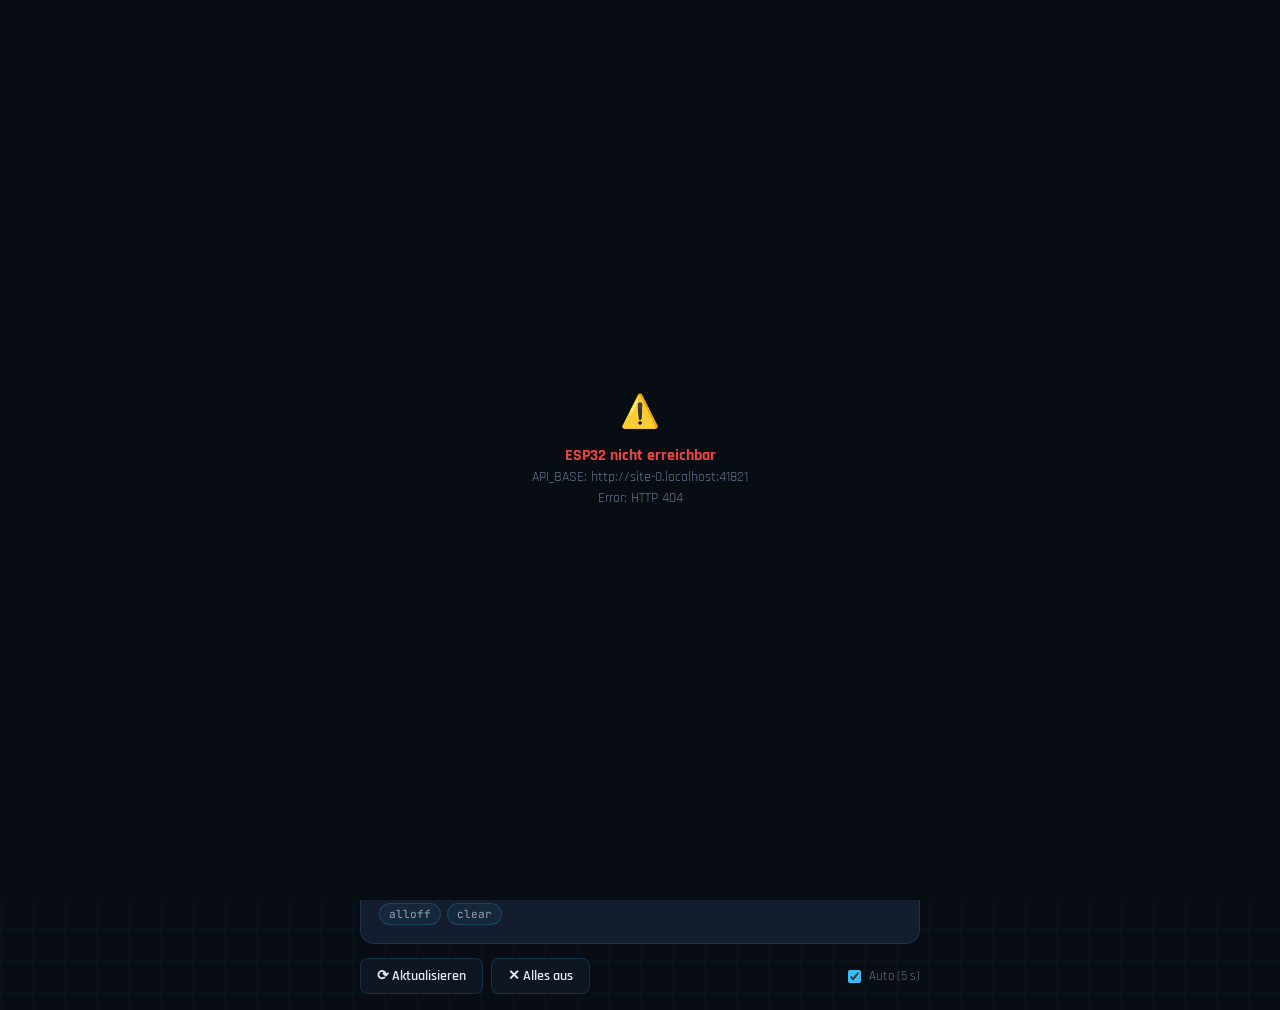
==== GPIO-Control-3/index.html @ cfd2796a "Add files via upload" ====
<!DOCTYPE html>
<html lang="de">
<head>
  <meta charset="UTF-8">
  <meta name="viewport" content="width=device-width, initial-scale=1.0">
  <title>ESP32 GPIO Master</title>
  <style>
    /* ── Design-System ─────────────────────────────────── */
    @import url('https://fonts.googleapis.com/css2?family=JetBrains+Mono:wght@400;700&family=Rajdhani:wght@400;600;700&display=swap');

    :root {
      --bg:        #080d14;
      --surface:   #0e1621;
      --card:      #131d2d;
      --border:    rgba(56, 189, 248, 0.15);
      --accent:    #38bdf8;
      --accent2:   #0ea5e9;
      --on:        #22c55e;
      --off:       #ef4444;
      --warn:      #f59e0b;
      --text:      #e2e8f0;
      --muted:     #64748b;
      --font-ui:   'Rajdhani', sans-serif;
      --font-mono: 'JetBrains Mono', monospace;
    }

    *, *::before, *::after { box-sizing: border-box; margin: 0; padding: 0; }

    body {
      background: var(--bg);
      color: var(--text);
      font-family: var(--font-ui);
      font-size: 16px;
      min-height: 100vh;
      padding: 16px;
      /* Subtiles Gitter-Muster */
      background-image:
        linear-gradient(rgba(56,189,248,.03) 1px, transparent 1px),
        linear-gradient(90deg, rgba(56,189,248,.03) 1px, transparent 1px);
      background-size: 32px 32px;
    }

    /* ── Layout ─────────────────────────────────────────── */
    .wrapper {
      max-width: 560px;
      margin: 0 auto;
    }

    header {
      display: flex;
      align-items: center;
      gap: 12px;
      margin-bottom: 20px;
      padding-bottom: 16px;
      border-bottom: 1px solid var(--border);
    }

    .logo {
      width: 40px; height: 40px;
      background: linear-gradient(135deg, var(--accent), var(--accent2));
      border-radius: 10px;
      display: flex; align-items: center; justify-content: center;
      font-size: 1.2rem;
      flex-shrink: 0;
    }

    h1 {
      font-family: var(--font-ui);
      font-size: 1.5rem;
      font-weight: 700;
      letter-spacing: .05em;
      color: var(--accent);
      line-height: 1;
    }
    h1 small { display: block; font-size: .75rem; color: var(--muted); font-weight: 400; margin-top: 3px; }

    /* ── Verbindungsstatus ──────────────────────────────── */
    #conn-badge {
      margin-left: auto;
      padding: 4px 10px;
      border-radius: 20px;
      font-size: .75rem;
      font-family: var(--font-mono);
      background: rgba(100,116,139,.2);
      color: var(--muted);
      border: 1px solid var(--border);
      white-space: nowrap;
      transition: .4s;
    }
    #conn-badge.online  { background: rgba(34,197,94,.12); color: var(--on); border-color: rgba(34,197,94,.3); }
    #conn-badge.offline { background: rgba(239,68,68,.12); color: var(--off); border-color: rgba(239,68,68,.3); }

    /* ── Karten ─────────────────────────────────────────── */
    .card {
      background: var(--card);
      border: 1px solid var(--border);
      border-radius: 14px;
      padding: 18px;
      margin-bottom: 14px;
      position: relative;
      overflow: hidden;
    }
    .card::before {
      content: '';
      position: absolute;
      top: 0; left: 0; right: 0;
      height: 2px;
      background: linear-gradient(90deg, var(--accent), transparent);
      opacity: .5;
    }

    .card-title {
      font-size: .7rem;
      font-weight: 700;
      letter-spacing: .15em;
      text-transform: uppercase;
      color: var(--accent);
      margin-bottom: 14px;
    }

    /* ── Outputs ─────────────────────────────────────────── */
    .pin-row {
      display: flex;
      align-items: center;
      gap: 10px;
      padding: 10px 0;
      border-bottom: 1px solid rgba(255,255,255,.04);
    }
    .pin-row:last-child { border-bottom: none; }

    .pin-label {
      flex: 1;
      min-width: 0;
    }
    .pin-label strong {
      display: block;
      font-size: .95rem;
      font-weight: 600;
    }
    .pin-label span {
      font-size: .75rem;
      color: var(--muted);
      font-family: var(--font-mono);
    }

    /* Toggle-Schalter */
    .toggle {
      position: relative;
      width: 48px; height: 26px;
      flex-shrink: 0;
    }
    .toggle input { opacity: 0; width: 0; height: 0; }
    .toggle-track {
      position: absolute;
      inset: 0;
      background: #1e293b;
      border-radius: 13px;
      border: 1px solid var(--border);
      cursor: pointer;
      transition: .3s;
    }
    .toggle input:checked + .toggle-track { background: var(--on); border-color: var(--on); }
    .toggle-track::after {
      content: '';
      position: absolute;
      top: 3px; left: 3px;
      width: 18px; height: 18px;
      border-radius: 50%;
      background: #fff;
      transition: .25s cubic-bezier(.34,1.56,.64,1);
    }
    .toggle input:checked + .toggle-track::after { transform: translateX(22px); }

    /* LED-Indikator */
    .led {
      width: 10px; height: 10px;
      border-radius: 50%;
      background: #1e293b;
      flex-shrink: 0;
      transition: .3s;
    }
    .led.on  { background: var(--on);  box-shadow: 0 0 8px var(--on); }
    .led.off { background: var(--off); box-shadow: 0 0 6px var(--off); }

    /* PWM-Slider */
    .pwm-wrap {
      flex: 1;
      display: flex;
      align-items: center;
      gap: 8px;
    }
    input[type=range] {
      -webkit-appearance: none;
      flex: 1;
      height: 4px;
      border-radius: 2px;
      background: #1e293b;
      outline: none;
      cursor: pointer;
    }
    input[type=range]::-webkit-slider-thumb {
      -webkit-appearance: none;
      width: 16px; height: 16px;
      border-radius: 50%;
      background: var(--accent);
      cursor: pointer;
      transition: .15s;
    }
    input[type=range]::-webkit-slider-thumb:active { transform: scale(1.3); }
    .pwm-val {
      font-family: var(--font-mono);
      font-size: .75rem;
      color: var(--accent);
      min-width: 28px;
      text-align: right;
    }

    /* ── Inputs ──────────────────────────────────────────── */
    .input-row {
      display: flex;
      align-items: center;
      gap: 10px;
      padding: 10px 0;
      border-bottom: 1px solid rgba(255,255,255,.04);
    }
    .input-row:last-child { border-bottom: none; }

    .input-val {
      font-family: var(--font-mono);
      font-size: .8rem;
      padding: 3px 8px;
      border-radius: 6px;
      background: rgba(0,0,0,.3);
      border: 1px solid var(--border);
      min-width: 74px;
      text-align: center;
    }
    .input-val.high { color: var(--on);  border-color: rgba(34,197,94,.4); }
    .input-val.low  { color: var(--off); border-color: rgba(239,68,68,.4); }

    /* ── System-Info ─────────────────────────────────────── */
    .info-grid {
      display: grid;
      grid-template-columns: 1fr 1fr;
      gap: 8px;
    }
    .info-item {
      background: rgba(0,0,0,.3);
      border-radius: 8px;
      padding: 10px 12px;
      border: 1px solid var(--border);
    }
    .info-item label {
      display: block;
      font-size: .65rem;
      letter-spacing: .1em;
      text-transform: uppercase;
      color: var(--muted);
      margin-bottom: 4px;
    }
    .info-item value {
      font-family: var(--font-mono);
      font-size: .85rem;
      color: var(--accent);
    }

    /* ── Steuerleiste unten ──────────────────────────────── */
    .toolbar {
      display: flex;
      align-items: center;
      gap: 8px;
      margin-top: 14px;
      flex-wrap: wrap;
    }

    .btn {
      padding: 8px 16px;
      border: 1px solid var(--border);
      border-radius: 8px;
      background: var(--surface);
      color: var(--text);
      font-family: var(--font-ui);
      font-size: .85rem;
      font-weight: 600;
      cursor: pointer;
      transition: .2s;
      display: flex;
      align-items: center;
      gap: 6px;
    }
    .btn:hover { background: rgba(56,189,248,.1); border-color: var(--accent); color: var(--accent); }
    .btn:active { transform: scale(.96); }
    .btn.danger:hover { background: rgba(239,68,68,.1); border-color: var(--off); color: var(--off); }

    /* Auto-Refresh Toggle */
    .auto-label {
      display: flex;
      align-items: center;
      gap: 8px;
      margin-left: auto;
      font-size: .8rem;
      color: var(--muted);
      cursor: pointer;
    }
    .auto-label input { accent-color: var(--accent); }

    /* ── Toast-Meldungen ─────────────────────────────────── */
    #toast-container {
      position: fixed;
      bottom: 20px; right: 16px;
      display: flex;
      flex-direction: column;
      gap: 8px;
      z-index: 9999;
      pointer-events: none;
    }
    .toast {
      padding: 10px 16px;
      border-radius: 10px;
      font-family: var(--font-mono);
      font-size: .78rem;
      border: 1px solid var(--border);
      background: var(--card);
      color: var(--text);
      animation: slideIn .3s ease, fadeOut .3s ease 2.5s forwards;
      max-width: 280px;
    }
    .toast.ok  { border-color: rgba(34,197,94,.4);  color: var(--on); }
    .toast.err { border-color: rgba(239,68,68,.4);  color: var(--off); }
    @keyframes slideIn  { from { opacity:0; transform:translateX(20px); } }
    @keyframes fadeOut  { to   { opacity:0; transform:translateX(20px); } }

    /* ── Lade-Overlay ────────────────────────────────────── */
    #loading {
      position: fixed; inset: 0;
      background: var(--bg);
      display: flex; align-items: center; justify-content: center;
      flex-direction: column; gap: 16px;
      z-index: 100;
      transition: opacity .5s;
    }
    #loading.hidden { opacity: 0; pointer-events: none; }
    .spin {
      width: 44px; height: 44px;
      border: 3px solid var(--surface);
      border-top: 3px solid var(--accent);
      border-radius: 50%;
      animation: rot 1s linear infinite;
    }
    @keyframes rot { to { transform: rotate(360deg); } }
    #loading p { color: var(--muted); font-size: .9rem; font-family: var(--font-mono); }

    /* ── Konsole ─────────────────────────────────────────── */
    .console-log {
      background: #050a10;
      border: 1px solid var(--border);
      border-radius: 10px;
      padding: 10px 12px;
      height: 160px;
      overflow-y: auto;
      font-family: var(--font-mono);
      font-size: .75rem;
      line-height: 1.6;
      margin-bottom: 10px;
      scroll-behavior: smooth;
    }
    .console-log::-webkit-scrollbar { width: 4px; }
    .console-log::-webkit-scrollbar-track { background: transparent; }
    .console-log::-webkit-scrollbar-thumb { background: #1e293b; border-radius: 2px; }

    .log-line { display: flex; gap: 8px; }
    .log-time  { color: #334155; flex-shrink: 0; }
    .log-cmd   { color: var(--accent); }
    .log-ok    { color: var(--on); }
    .log-err   { color: var(--off); }
    .log-info  { color: var(--warn); }
    .log-hint  { color: #475569; font-style: italic; }

    .console-input-row {
      display: flex;
      gap: 8px;
      align-items: center;
    }
    .console-prompt {
      color: var(--accent);
      font-family: var(--font-mono);
      font-size: .85rem;
      flex-shrink: 0;
      user-select: none;
    }
    #cmd-input {
      flex: 1;
      background: #050a10;
      border: 1px solid var(--border);
      border-radius: 8px;
      padding: 8px 12px;
      color: var(--text);
      font-family: var(--font-mono);
      font-size: .82rem;
      outline: none;
      transition: border-color .2s;
      caret-color: var(--accent);
    }
    #cmd-input:focus { border-color: var(--accent); }
    #cmd-input::placeholder { color: #334155; }

    #cmd-send {
      padding: 8px 14px;
      background: rgba(56,189,248,.12);
      border: 1px solid rgba(56,189,248,.3);
      border-radius: 8px;
      color: var(--accent);
      font-family: var(--font-mono);
      font-size: .82rem;
      font-weight: 700;
      cursor: pointer;
      transition: .2s;
      flex-shrink: 0;
    }
    #cmd-send:hover { background: rgba(56,189,248,.25); }
    #cmd-send:active { transform: scale(.95); }

    .cmd-chips {
      display: flex;
      flex-wrap: wrap;
      gap: 6px;
      margin-top: 10px;
    }
    .chip {
      padding: 3px 9px;
      border-radius: 20px;
      background: rgba(56,189,248,.07);
      border: 1px solid rgba(56,189,248,.18);
      color: #94a3b8;
      font-family: var(--font-mono);
      font-size: .7rem;
      cursor: pointer;
      transition: .15s;
      user-select: none;
    }
    .chip:hover { background: rgba(56,189,248,.18); color: var(--accent); }
  </style>
</head>
<body>

<!-- Lade-Overlay -->
<div id="loading">
  <div class="spin"></div>
  <p>Verbinde mit ESP32…</p>
</div>

<!-- Toast-Behälter -->
<div id="toast-container"></div>

<div class="wrapper">

  <!-- Header -->
  <header>
    <div class="logo">⚡</div>
    <h1>GPIO Master <small>ESP32-S3 · WebUI</small></h1>
    <div id="conn-badge">● Verbinde…</div>
  </header>

  <!-- Outputs -->
  <div class="card">
    <div class="card-title">▶ Digital Outputs</div>
    <div id="outputs-container"><!-- dynamisch gefüllt --></div>
  </div>

  <!-- PWM -->
  <div class="card">
    <div class="card-title">〜 PWM Outputs</div>
    <div id="pwm-container"><!-- dynamisch gefüllt --></div>
  </div>

  <!-- Inputs -->
  <div class="card">
    <div class="card-title">◀ Digital Inputs</div>
    <div id="inputs-container"><!-- dynamisch gefüllt --></div>
  </div>

  <!-- System-Info -->
  <div class="card">
    <div class="card-title">ℹ System Info</div>
    <div class="info-grid">
      <div class="info-item"><label>IP-Adresse</label><value id="info-ip">—</value></div>
      <div class="info-item"><label>Hostname</label><value id="info-host">—</value></div>
      <div class="info-item"><label>RSSI</label><value id="info-rssi">—</value></div>
      <div class="info-item"><label>Uptime</label><value id="info-uptime">—</value></div>
      <div class="info-item"><label>Freier Heap</label><value id="info-heap">—</value></div>
      <div class="info-item"><label>Chip</label><value id="info-chip">—</value></div>
    </div>
  </div>

  <!-- Konsole -->
  <div class="card">
    <div class="card-title">⌨ Befehlskonsole</div>

    <!-- Ausgabe-Log -->
    <div class="console-log" id="console-log">
      <div class="log-line"><span class="log-hint">── ESP32 GPIO Konsole bereit ──</span></div>
      <div class="log-line"><span class="log-hint">Tippe <b style="color:#38bdf8">help</b> für alle Befehle</span></div>
    </div>

    <!-- Eingabe -->
    <div class="console-input-row">
      <span class="console-prompt">ESP32&gt;</span>
      <input id="cmd-input" type="text" placeholder="z.B.  set 2 1  |  pwm 13 128  |  read 4" autocomplete="off" spellcheck="false">
      <button id="cmd-send" onclick="runCmd()">↵</button>
    </div>

    <!-- Schnell-Chips -->
    <div class="cmd-chips" id="chips">
      <span class="chip" onclick="fillCmd('help')">help</span>
      <span class="chip" onclick="fillCmd('status')">status</span>
      <span class="chip" onclick="fillCmd('info')">info</span>
      <span class="chip" onclick="fillCmd('set 2 1')">set 2 1</span>
      <span class="chip" onclick="fillCmd('set 2 0')">set 2 0</span>
      <span class="chip" onclick="fillCmd('pwm 13 128')">pwm 13 128</span>
      <span class="chip" onclick="fillCmd('read 4')">read 4</span>
      <span class="chip" onclick="fillCmd('alloff')">alloff</span>
      <span class="chip" onclick="fillCmd('clear')">clear</span>
    </div>
  </div>

  <!-- Toolbar -->
  <div class="toolbar">
    <button class="btn" onclick="refreshAll()">⟳ Aktualisieren</button>
    <button class="btn danger" onclick="allOff()">✕ Alles aus</button>
    <label class="auto-label">
      <input type="checkbox" id="auto-refresh" checked>
      Auto (5 s)
    </label>
  </div>

</div>

<script>
// ═══════════════════════════════════════════════════════════
//  ESP32 GPIO Master — Frontend Logic
//  Basis-URL wird automatisch aus window.location ermittelt
// ═══════════════════════════════════════════════════════════

// Wenn die Seite direkt von GitHub geladen wird (Test):
// API_BASE auf den ESP32 zeigen lassen, z.B.:
//   const API_BASE = 'http://192.168.1.42';
// Im normalen Betrieb (via ESP32-Shell) ist das automatisch korrekt:
const API_BASE = window.location.origin.startsWith('http://') ||
                 window.location.hostname !== 'localhost' &&
                 !window.location.hostname.includes('github')
  ? window.location.origin   // Seite läuft vom ESP32 → relative Basis
  : 'http://esp32gpio.local'; // Fallback für direkten GitHub-Aufruf

let outputPins = [];  // { pin, label }
let inputPins  = [];  // { pin, label }
let pwmValues  = {};  // pin → duty
let autoTimer  = null;

// ── Toast ────────────────────────────────────────────────
function toast(msg, type = 'ok') {
  const t = document.createElement('div');
  t.className = 'toast ' + type;
  t.textContent = msg;
  document.getElementById('toast-container').appendChild(t);
  setTimeout(() => t.remove(), 3000);
}

// ── Fetch-Wrapper mit Fehlerbehandlung ───────────────────
async function api(path) {
  const r = await fetch(API_BASE + path);
  if (!r.ok) throw new Error('HTTP ' + r.status);
  return r.json();
}

// ── Pin-Konfiguration vom ESP32 laden ───────────────────
async function loadConfig() {
  const data = await api('/status');
  outputPins = data.pins.filter(p => p.output);
  inputPins  = data.pins.filter(p => !p.output);
  renderOutputs();
  renderPWM();
  renderInputs();
}

// ── Output-Karten rendern ────────────────────────────────
function renderOutputs() {
  const c = document.getElementById('outputs-container');
  if (!outputPins.length) { c.innerHTML = '<p style="color:var(--muted);font-size:.85rem">Keine Output-Pins konfiguriert</p>'; return; }
  c.innerHTML = outputPins.map(p => `
    <div class="pin-row">
      <div class="led" id="led-${p.pin}"></div>
      <div class="pin-label">
        <strong>${p.label}</strong>
        <span>GPIO ${p.pin}</span>
      </div>
      <label class="toggle">
        <input type="checkbox" id="tog-${p.pin}"
               onchange="setPin(${p.pin}, this.checked ? 1 : 0)"
               ${p.value ? 'checked' : ''}>
        <div class="toggle-track"></div>
      </label>
    </div>`).join('');
  outputPins.forEach(p => updateLed(p.pin, p.value));
}

// ── PWM-Karten rendern ───────────────────────────────────
function renderPWM() {
  const c = document.getElementById('pwm-container');
  if (!outputPins.length) { c.innerHTML = '<p style="color:var(--muted);font-size:.85rem">Keine PWM-Pins konfiguriert</p>'; return; }
  c.innerHTML = outputPins.map(p => `
    <div class="pin-row">
      <div class="pin-label">
        <strong>${p.label}</strong>
        <span>GPIO ${p.pin}</span>
      </div>
      <div class="pwm-wrap">
        <input type="range" min="0" max="255" value="${pwmValues[p.pin] || 0}"
               id="pwm-${p.pin}"
               oninput="document.getElementById('pv-${p.pin}').textContent=this.value"
               onchange="setPWM(${p.pin}, this.value)">
        <span class="pwm-val" id="pv-${p.pin}">${pwmValues[p.pin] || 0}</span>
      </div>
    </div>`).join('');
}

// ── Input-Karten rendern ─────────────────────────────────
function renderInputs() {
  const c = document.getElementById('inputs-container');
  if (!inputPins.length) { c.innerHTML = '<p style="color:var(--muted);font-size:.85rem">Keine Input-Pins konfiguriert</p>'; return; }
  c.innerHTML = inputPins.map(p => `
    <div class="input-row">
      <div class="led" id="led-in-${p.pin}"></div>
      <div class="pin-label" style="flex:1">
        <strong>${p.label}</strong>
        <span>GPIO ${p.pin}</span>
      </div>
      <div class="input-val" id="ival-${p.pin}">—</div>
    </div>`).join('');
  inputPins.forEach(p => updateInput(p.pin, p.value));
}

// ── LED-Zustand aktualisieren ────────────────────────────
function updateLed(pin, state) {
  const el = document.getElementById('led-' + pin);
  if (el) { el.className = 'led ' + (state ? 'on' : 'off'); }
  const tog = document.getElementById('tog-' + pin);
  if (tog) tog.checked = !!state;
}

function updateInput(pin, val) {
  const el = document.getElementById('ival-' + pin);
  if (el) {
    el.textContent = val ? 'HIGH (1)' : 'LOW  (0)';
    el.className = 'input-val ' + (val ? 'high' : 'low');
  }
  const led = document.getElementById('led-in-' + pin);
  if (led) led.className = 'led ' + (val ? 'on' : 'off');
}

// ── API-Aktionen ─────────────────────────────────────────
async function setPin(pin, state) {
  try {
    await api(`/set?pin=${pin}&state=${state}`);
    updateLed(pin, state);
    toast(`GPIO ${pin} → ${state ? 'EIN' : 'AUS'}`);
  } catch (e) {
    toast('Fehler: ' + e.message, 'err');
  }
}

async function setPWM(pin, duty) {
  try {
    await api(`/pwm?pin=${pin}&duty=${duty}`);
    pwmValues[pin] = duty;
    toast(`PWM GPIO ${pin} → ${duty}/255`);
  } catch (e) {
    toast('Fehler: ' + e.message, 'err');
  }
}

async function refreshInputs() {
  for (const p of inputPins) {
    try {
      const d = await api(`/read?pin=${p.pin}`);
      updateInput(p.pin, d.value);
    } catch {}
  }
}

async function refreshInfo() {
  try {
    const d = await api('/info');
    document.getElementById('info-ip').textContent    = d.ip;
    document.getElementById('info-host').textContent  = d.hostname;
    document.getElementById('info-rssi').textContent  = d.rssi + ' dBm';
    document.getElementById('info-uptime').textContent= formatUptime(d.uptime);
    document.getElementById('info-heap').textContent  = (d.heap / 1024).toFixed(1) + ' KB';
    document.getElementById('info-chip').textContent  = d.chip;
  } catch {}
}

function formatUptime(s) {
  const h = Math.floor(s / 3600), m = Math.floor((s % 3600) / 60);
  return `${h}h ${m}m`;
}

async function refreshAll() {
  await refreshInputs();
  await refreshInfo();
}

async function allOff() {
  for (const p of outputPins) await setPin(p.pin, 0);
}

// ── Verbindungsstatus ─────────────────────────────────────
async function checkConnection() {
  const badge = document.getElementById('conn-badge');
  try {
    await api('/info');
    badge.textContent = '● Online';
    badge.className = 'online';
  } catch {
    badge.textContent = '● Offline';
    badge.className = 'offline';
  }
}

// ── Auto-Refresh ──────────────────────────────────────────
document.getElementById('auto-refresh').addEventListener('change', function() {
  if (this.checked) startAuto(); else { clearInterval(autoTimer); autoTimer = null; }
});

function startAuto() {
  if (autoTimer) clearInterval(autoTimer);
  autoTimer = setInterval(async () => {
    await refreshInputs();
    await checkConnection();
  }, 5000);
}

// ── Konsole ───────────────────────────────────────────────
const cmdInput  = document.getElementById('cmd-input');
const consoleEl = document.getElementById('console-log');
let cmdHistory  = [];
let histIdx     = -1;

// Zeile ins Log schreiben
function clog(text, cls = 'log-ok') {
  const now = new Date();
  const ts  = now.toTimeString().slice(0,8);
  const line = document.createElement('div');
  line.className = 'log-line';
  line.innerHTML = `<span class="log-time">${ts}</span><span class="${cls}">${text}</span>`;
  consoleEl.appendChild(line);
  consoleEl.scrollTop = consoleEl.scrollHeight;
}

// Eingabe-Feld befüllen (Chips)
function fillCmd(val) {
  cmdInput.value = val;
  cmdInput.focus();
}

// Verlauf-Navigation mit Pfeiltasten
cmdInput.addEventListener('keydown', e => {
  if (e.key === 'Enter')     { runCmd(); return; }
  if (e.key === 'ArrowUp')   { e.preventDefault(); histIdx = Math.min(histIdx+1, cmdHistory.length-1); cmdInput.value = cmdHistory[histIdx] || ''; }
  if (e.key === 'ArrowDown') { e.preventDefault(); histIdx = Math.max(histIdx-1, -1); cmdInput.value = histIdx < 0 ? '' : cmdHistory[histIdx]; }
  if (e.key === 'Tab')       { e.preventDefault(); autoComplete(); }
});

function autoComplete() {
  const v = cmdInput.value.trim().toLowerCase();
  const cmds = ['help','status','info','set','pwm','read','alloff','clear','refresh'];
  const match = cmds.find(c => c.startsWith(v) && c !== v);
  if (match) { cmdInput.value = match + ' '; }
}

// Befehl ausführen
async function runCmd() {
  const raw  = cmdInput.value.trim();
  if (!raw) return;
  const args = raw.split(/\s+/);
  const cmd  = args[0].toLowerCase();

  clog('> ' + raw, 'log-cmd');
  cmdHistory.unshift(raw);
  histIdx = -1;
  cmdInput.value = '';

  // ── Integrierte Befehle ──────────────────────────────────
  if (cmd === 'clear') {
    consoleEl.innerHTML = '';
    clog('Konsole geleert.', 'log-hint');
    return;
  }

  if (cmd === 'help') {
    const lines = [
      '┌─ Verfügbare Befehle ─────────────────────',
      '│  set  &lt;pin&gt; &lt;0|1&gt;      → Digital-Output schalten',
      '│  pwm  &lt;pin&gt; &lt;0-255&gt;    → PWM-Wert setzen',
      '│  read &lt;pin&gt;            → Digital-Input lesen',
      '│  status               → Alle Pins als JSON',
      '│  info                 → System-Informationen',
      '│  alloff               → Alle Outputs ausschalten',
      '│  refresh              → UI aktualisieren',
      '│  clear                → Konsole leeren',
      '│  ↑↓  Verlauf  │  Tab  Autovervollständigung',
      '└──────────────────────────────────────────',
    ];
    lines.forEach(l => clog(l, 'log-info'));
    return;
  }

  if (cmd === 'refresh') {
    await refreshAll();
    clog('UI aktualisiert.', 'log-ok');
    return;
  }

  if (cmd === 'alloff') {
    await allOff();
    clog('Alle Outputs ausgeschaltet.', 'log-ok');
    return;
  }

  // ── ESP32-API-Befehle ────────────────────────────────────
  try {
    let path = '';

    if (cmd === 'set') {
      if (args.length < 3) { clog('Syntax: set <pin> <0|1>', 'log-err'); return; }
      path = `/set?pin=${args[1]}&state=${args[2]}`;
    } else if (cmd === 'pwm') {
      if (args.length < 3) { clog('Syntax: pwm <pin> <0-255>', 'log-err'); return; }
      path = `/pwm?pin=${args[1]}&duty=${args[2]}`;
    } else if (cmd === 'read') {
      if (args.length < 2) { clog('Syntax: read <pin>', 'log-err'); return; }
      path = `/read?pin=${args[1]}`;
    } else if (cmd === 'status') {
      path = '/status';
    } else if (cmd === 'info') {
      path = '/info';
    } else {
      clog(`Unbekannter Befehl: "${cmd}" — tippe help`, 'log-err');
      return;
    }

    const r    = await fetch(API_BASE + path);
    const text = await r.text();
    let   out  = text;
    try {
      // JSON formatiert ausgeben
      const json = JSON.parse(text);
      out = JSON.stringify(json, null, 2);
      out.split('\n').forEach(l => clog(l, 'log-ok'));
    } catch {
      clog(out, r.ok ? 'log-ok' : 'log-err');
    }

    // UI nach set/pwm/alloff sofort spiegeln
    if (cmd === 'set')  { updateLed(+args[1], +args[2]); }
    if (cmd === 'read') { try { updateInput(+args[1], JSON.parse(text).value); } catch {} }

  } catch (e) {
    clog('Verbindungsfehler: ' + e.message, 'log-err');
  }
}
// ─────────────────────────────────────────────────────────
(async () => {
  try {
    await loadConfig();
    await refreshInfo();
    await checkConnection();
    document.getElementById('loading').classList.add('hidden');
    startAuto();
  } catch (e) {
    document.getElementById('loading').innerHTML =
      `<div style="text-align:center;color:#ef4444;padding:24px">
        <div style="font-size:2rem;margin-bottom:12px">⚠️</div>
        <strong>ESP32 nicht erreichbar</strong><br>
        <span style="color:#64748b;font-size:.85rem">API_BASE: ${API_BASE}<br>${e}</span>
      </div>`;
  }
})();
</script>
</body>
</html>
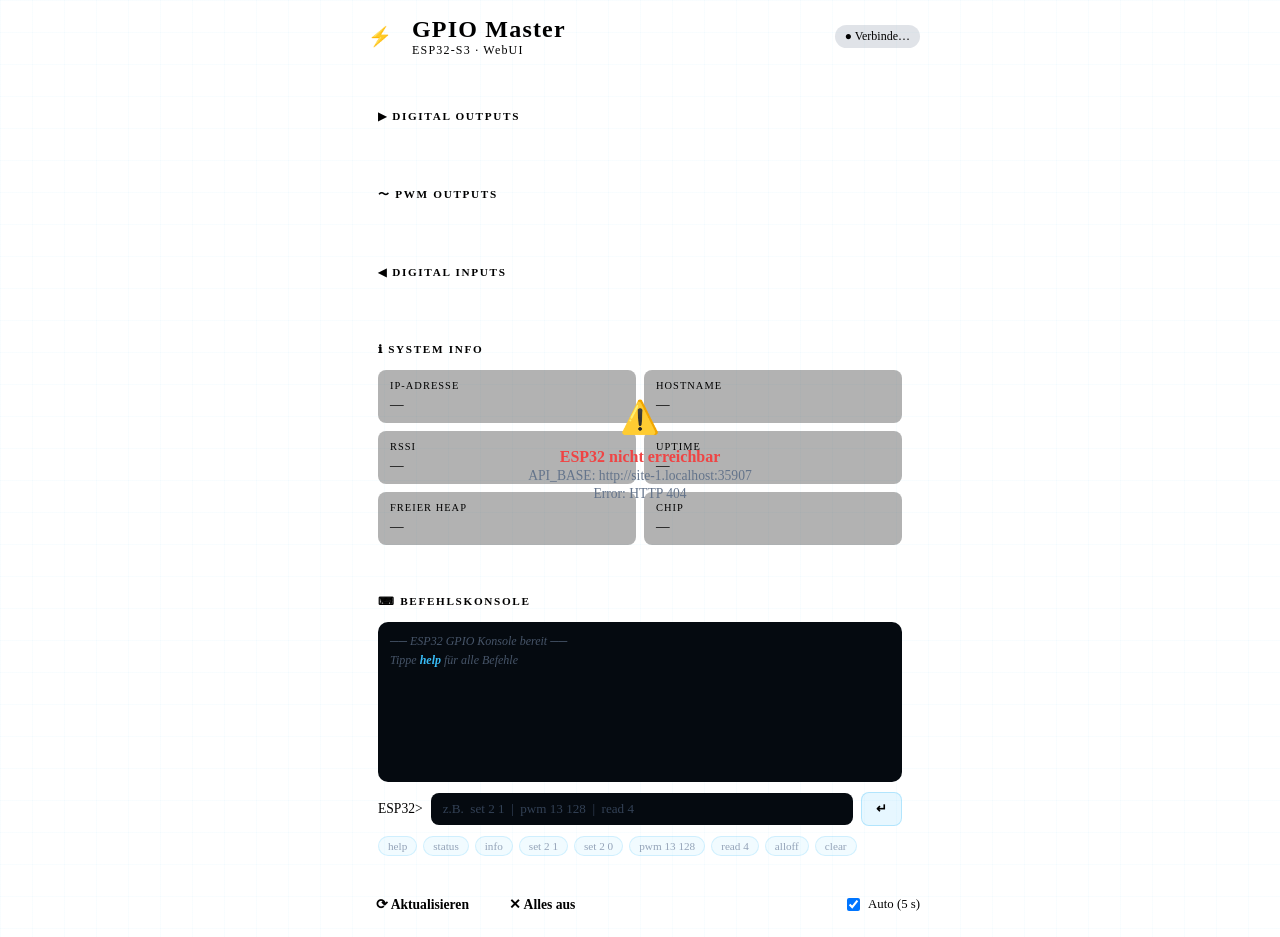
==== commit 5811dc77: "Add files via upload" ====
--- a/GPIO-Control-3/index.html
+++ b/GPIO-Control-3/index.html
@@ -5,8 +5,9 @@
   <meta name="viewport" content="width=device-width, initial-scale=1.0">
   <title>ESP32 GPIO Master</title>
   <style>
-    /* ── Design-System ─────────────────────────────────── */
-    @import url('https://fonts.googleapis.com/css2?family=JetBrains+Mono:wght@400;700&family=Rajdhani:wght@400;600;700&display=swap');
+
+    --font-ui: sans-serif;
+    --font-mono: monospace;
 
     :root {
       --bg:        #080d14;
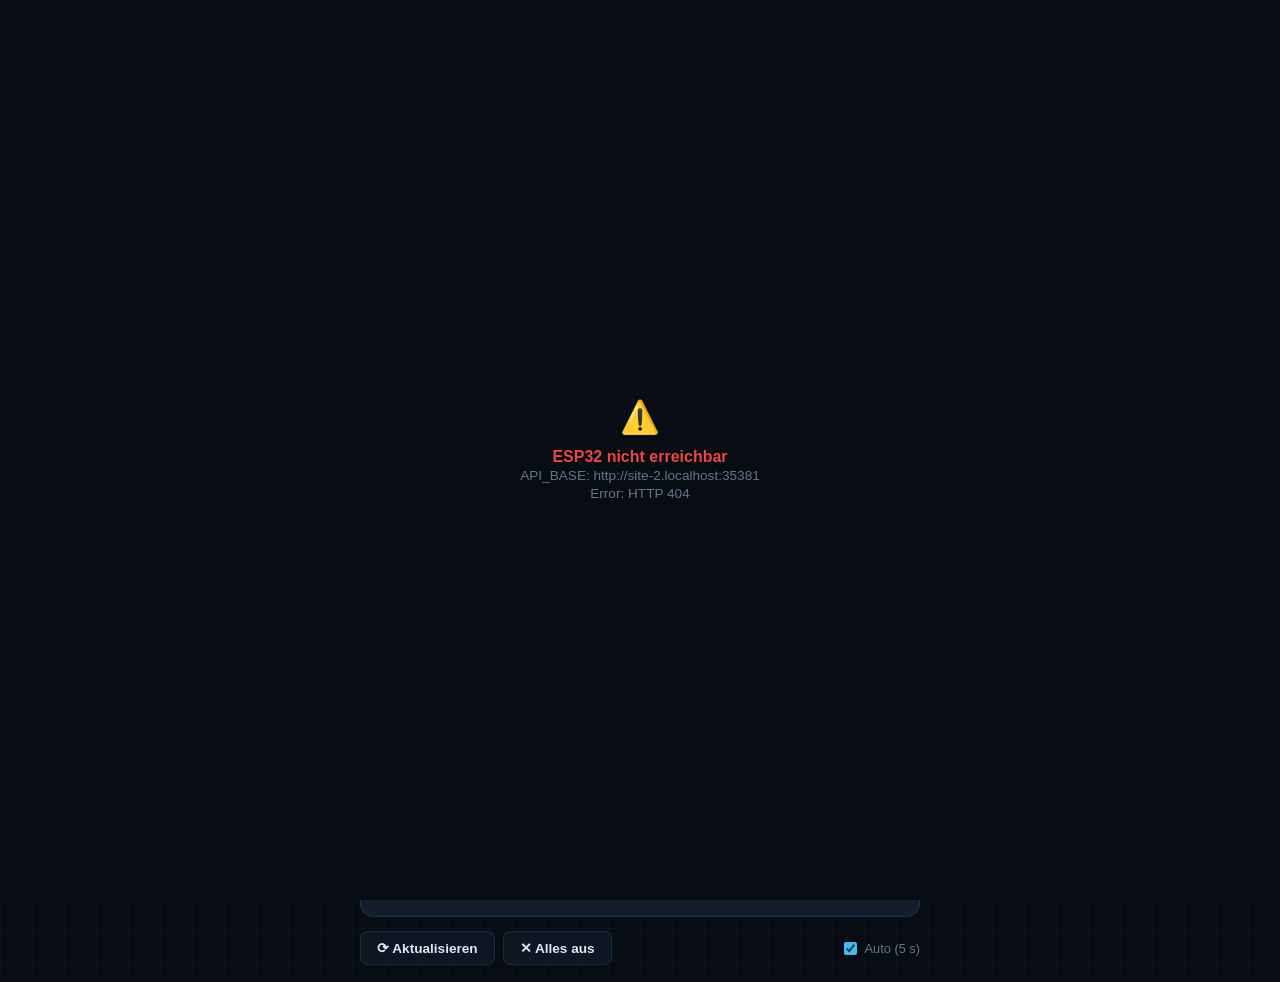
==== commit cec62863: "Add files via upload" ====
--- a/GPIO-Control-3/index.html
+++ b/GPIO-Control-3/index.html
@@ -1,13 +1,12 @@
 <!DOCTYPE html>
 <html lang="de">
 <head>
+  </head>
+<body>
   <meta charset="UTF-8">
   <meta name="viewport" content="width=device-width, initial-scale=1.0">
   <title>ESP32 GPIO Master</title>
   <style>
-
-    --font-ui: sans-serif;
-    --font-mono: monospace;
 
     :root {
       --bg:        #080d14;
@@ -21,8 +20,8 @@
       --warn:      #f59e0b;
       --text:      #e2e8f0;
       --muted:     #64748b;
-      --font-ui:   'Rajdhani', sans-serif;
-      --font-mono: 'JetBrains Mono', monospace;
+      --font-ui:   sans-serif;
+      --font-mono: monospace;
     }
 
     *, *::before, *::after { box-sizing: border-box; margin: 0; padding: 0; }
@@ -441,8 +440,6 @@
     }
     .chip:hover { background: rgba(56,189,248,.18); color: var(--accent); }
   </style>
-</head>
-<body>
 
 <!-- Lade-Overlay -->
 <div id="loading">
